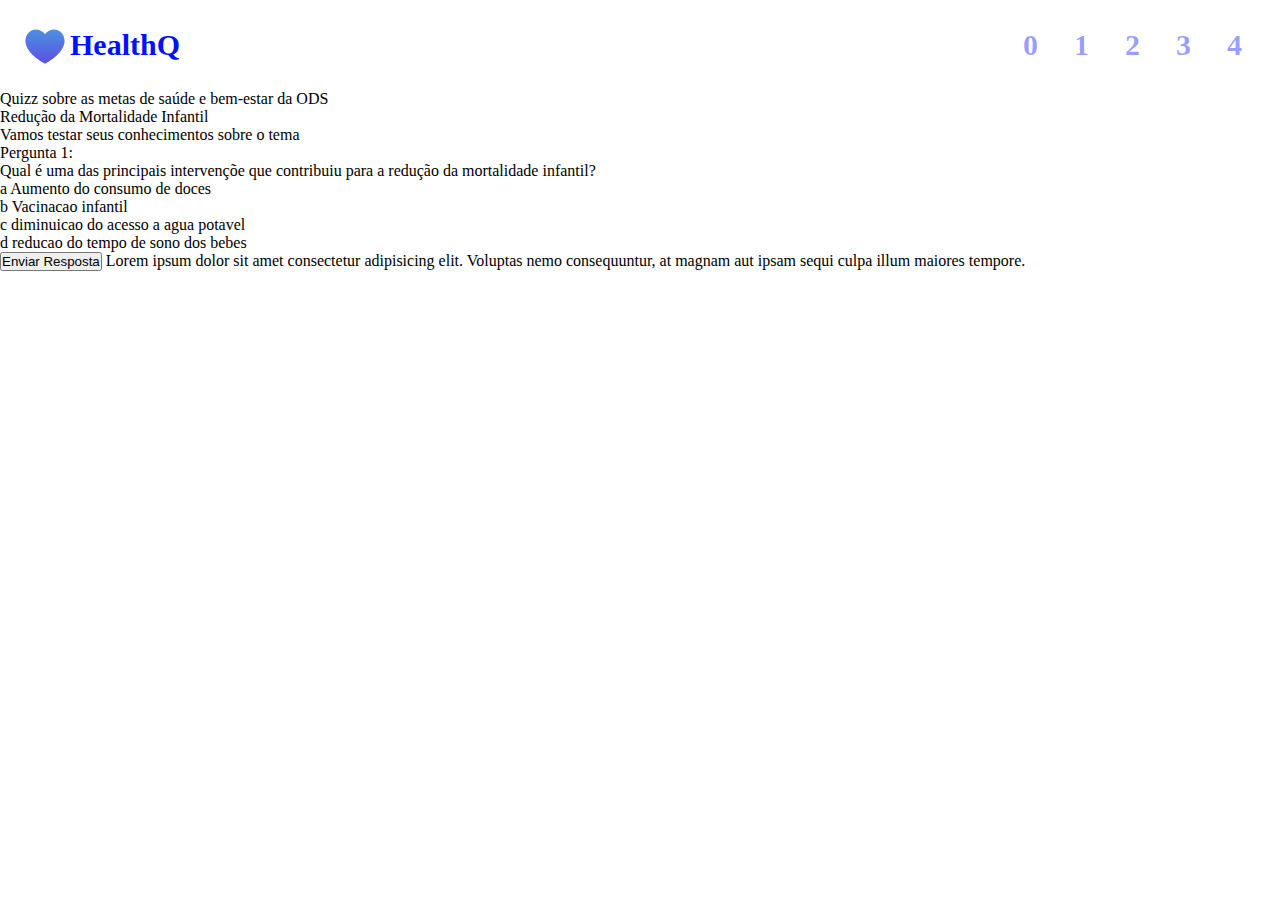
==== index.html @ ba122823 "first commit" ====
<!DOCTYPE html>
<html lang="en">

<head>
  <meta charset="UTF-8">
  <meta name="viewport" content="width=device-width, initial-scale=1.0">
  <title>gs1</title>
  <link rel="stylesheet" href="style.css">
</head>

<body>

  <header>
    <div class="title-header">
      <img src="/imagens/heart.svg" alt="">
      <p>HealthQ</p>
    </div>

    <li class="lista-header">
      <ul><a href="">0</a></ul>
      <ul><a href="">1</a></ul>
      <ul><a href="">2</a></ul>
      <ul><a href="">3</a></ul>
      <ul><a href="">4</a></ul>
    </li>
  </header>

  <main>
    <div>
      <p>Quizz sobre as metas de saúde e bem-estar da ODS</p>
      <p>Redução da Mortalidade Infantil</p>
      <p>Vamos testar seus conhecimentos sobre o tema</p>
    </div>

    <div>
      <p>Pergunta 1:</p>
      <p>Qual é uma das principais intervençõe que contribuiu para a redução da mortalidade infantil?</p>
    </div>

    <div>
      <span>
        <p>a Aumento do consumo de doces </p>
        <p>b Vacinacao infantil</p>
        <p>c diminuicao do acesso a agua potavel</p>
        <p>d reducao do tempo de sono dos bebes</p>
      </span>
    </div>
    <div>
      <button>Enviar Resposta</button>
      <span>Lorem ipsum dolor sit amet consectetur adipisicing elit. Voluptas nemo consequuntur, at magnam aut ipsam sequi culpa illum maiores tempore.</span>

    </div>
  </main>




  <script href="/script.js"></script>
</body>

</html>
---- style.css ----
*{
  padding: 0;
  margin: 0;
  box-sizing: border-box;
  font-family: ;
}

body > header{
  display: flex;
  align-items: center;
  justify-content: space-between;
  margin: 20px;
}

.title-header{
  display: flex;
  align-items: center;
}

.title-header > img{
  height: 50px;
  
}

.title-header > p {
  display: inline;
  font-size: 30px;
  font-weight: bold;
  color: rgb(0, 17, 255);
}

header > li {
  display: flex;
}

.lista-header{
  display: flex;
}

.lista-header > ul{
  margin: 0 12px;
  font-size: 30px;
  font-weight: 700;
}

.lista-header > ul > a {
  text-decoration: none;
  color: rgba(0, 17, 255, 0.404);  
  padding: 0 6px;
  transition: 0.1s;
}

.lista-header > ul > a:hover{
  color: rgb(0, 17, 255);
  border-bottom: solid 2px rgb(0, 17, 255);
}
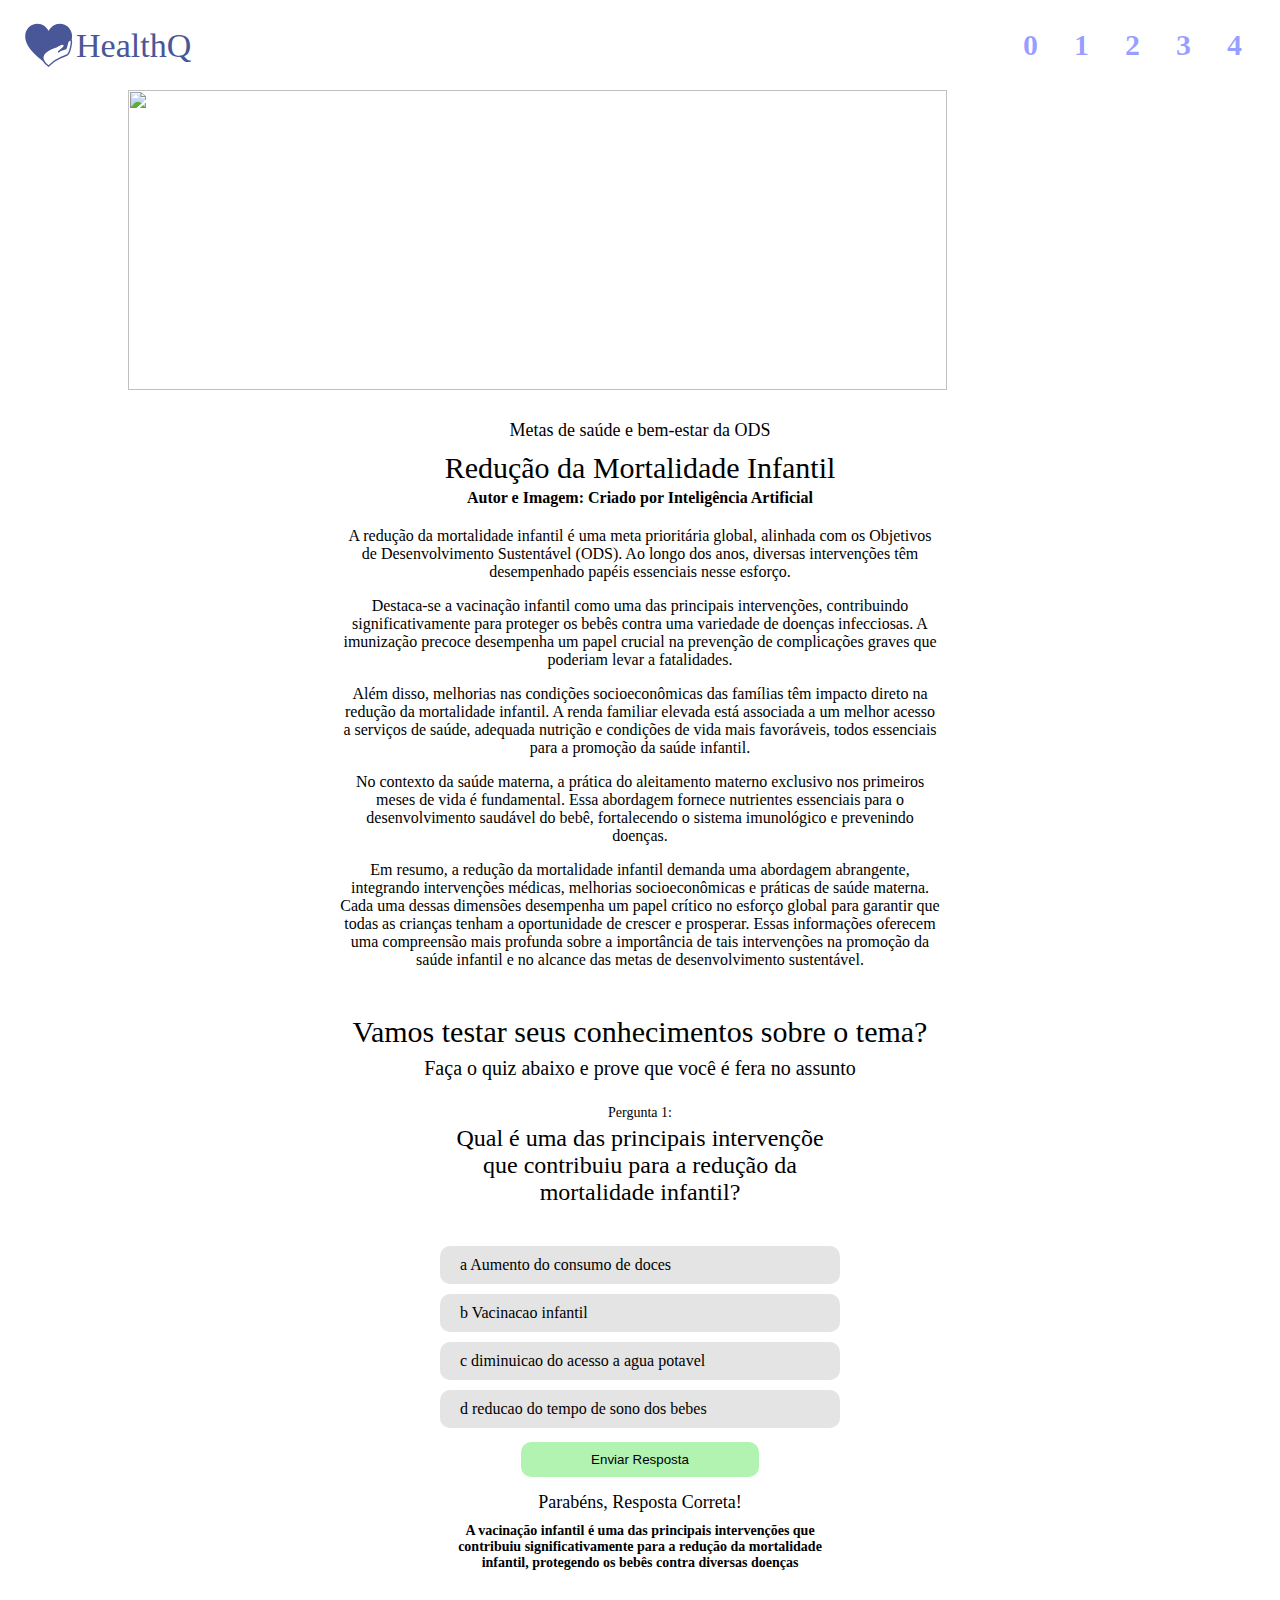
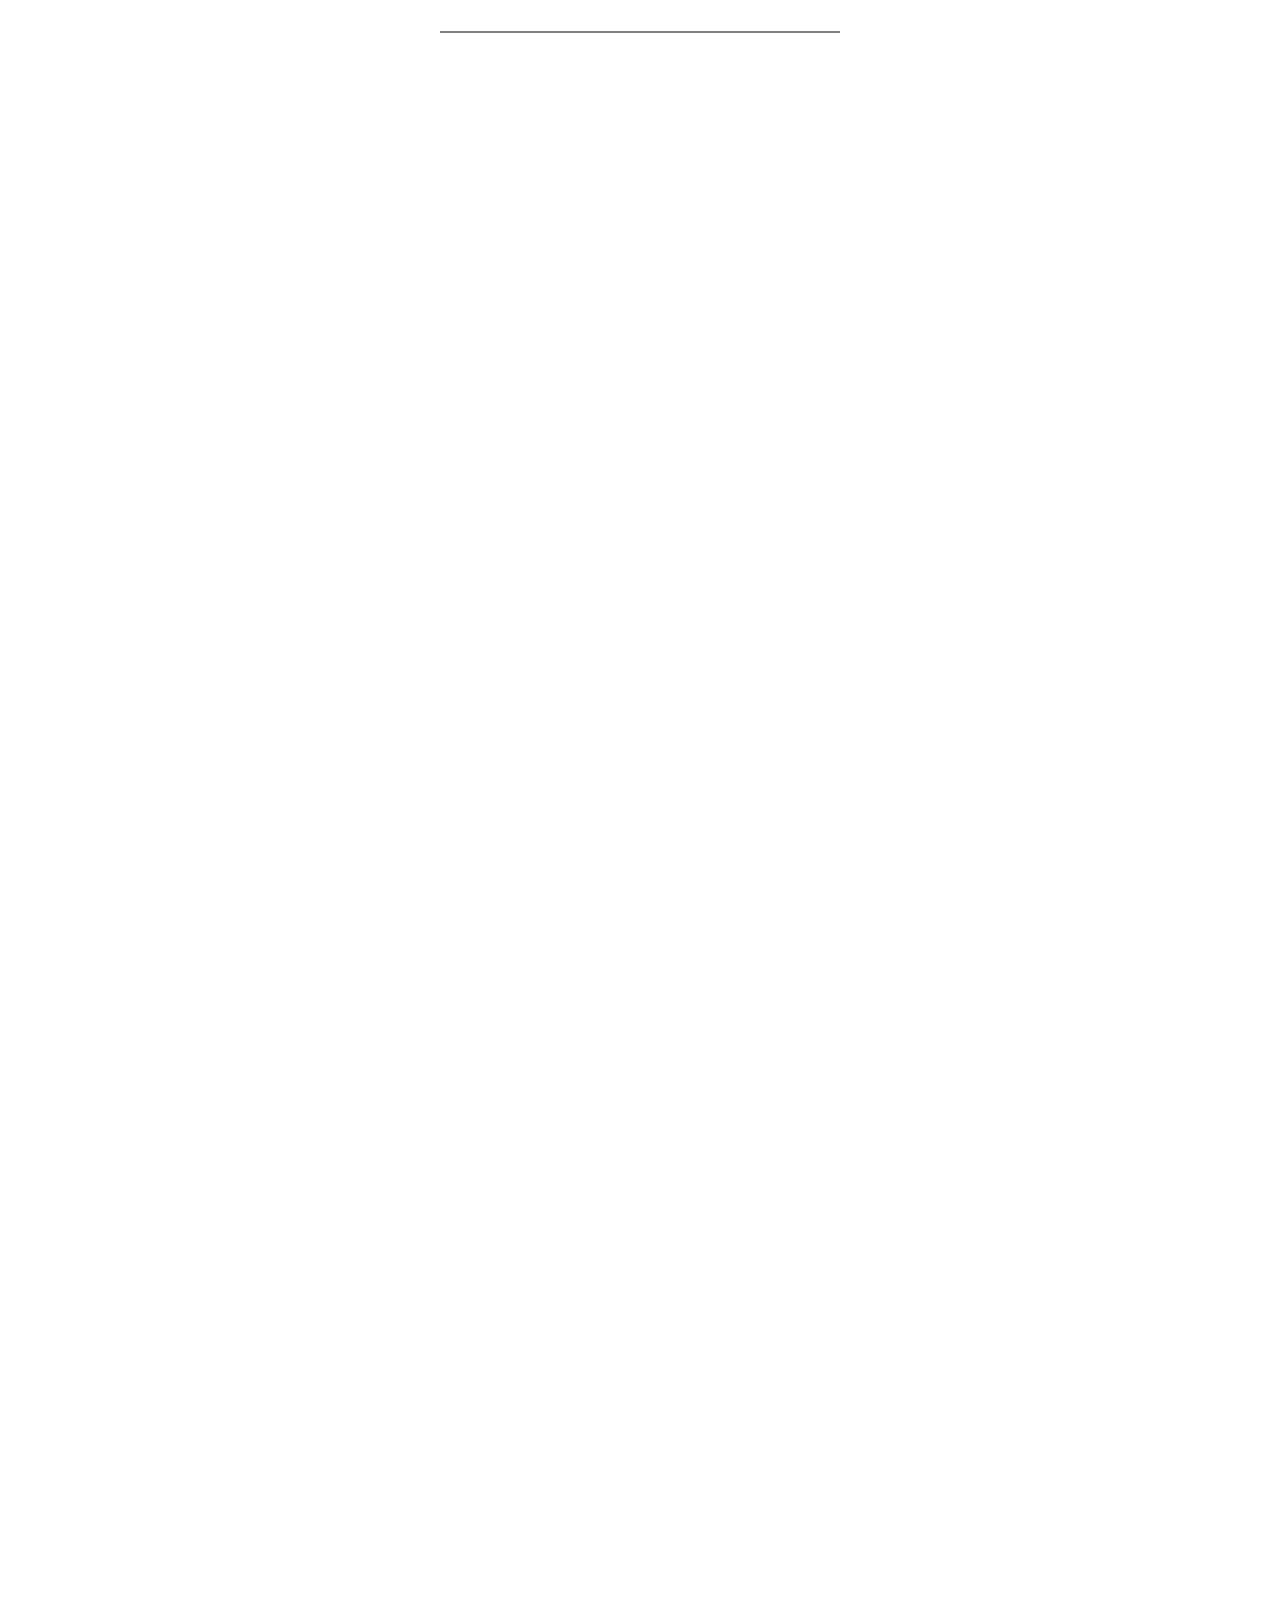
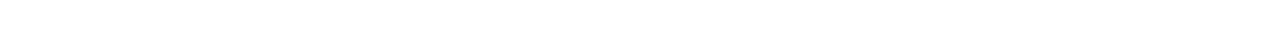
==== commit dc946d78: "salve" ====
--- a/index.html
+++ b/index.html
@@ -12,8 +12,7 @@
 
   <header>
     <div class="title-header">
-      <img src="/imagens/heart.svg" alt="">
-      <p>HealthQ</p>
+      <img src="/Images/logo day-03.svg" alt="">
     </div>
 
     <li class="lista-header">
@@ -25,19 +24,58 @@
     </li>
   </header>
 
+  <span class="menina-globo">
+    <img src="Images/menina-bonita-mostrando-o-globo-de-barro-em-pe-no-parque.jpg" alt="">
+  </span>
+
   <main>
-    <div>
-      <p>Quizz sobre as metas de saúde e bem-estar da ODS</p>
-      <p>Redução da Mortalidade Infantil</p>
-      <p>Vamos testar seus conhecimentos sobre o tema</p>
+
+    <div class="info-text">
+      <div class="info-text-header">
+        <p>Metas de saúde e bem-estar da ODS</p>
+        <p>Redução da Mortalidade Infantil</p>
+        <p>Autor e Imagem: Criado por Inteligência Artificial</p>
+      </div>
+      <div class="info-text-main">
+        <p>
+          A redução da mortalidade infantil é uma meta prioritária global, alinhada com os
+          Objetivos de Desenvolvimento Sustentável (ODS). Ao longo dos anos, diversas
+          intervenções têm desempenhado papéis essenciais nesse esforço.
+        </p>
+        <p>Destaca-se a vacinação infantil como uma das principais intervenções,
+          contribuindo significativamente para proteger os bebês contra uma variedade
+          de doenças infecciosas. A imunização precoce desempenha um papel crucial na
+          prevenção de complicações graves que poderiam levar a fatalidades.</p>
+        <p>Além disso, melhorias nas condições socioeconômicas das famílias têm impacto
+          direto na redução da mortalidade infantil. A renda familiar elevada está
+          associada a um melhor acesso a serviços de saúde, adequada nutrição e
+          condições de vida mais favoráveis, todos essenciais para a promoção da saúde
+          infantil.</p>
+        <p>No contexto da saúde materna, a prática do aleitamento materno exclusivo nos
+          primeiros meses de vida é fundamental. Essa abordagem fornece nutrientes
+          essenciais para o desenvolvimento saudável do bebê, fortalecendo o sistema
+          imunológico e prevenindo doenças.</p>
+        <p>Em resumo, a redução da mortalidade infantil demanda uma abordagem
+          abrangente, integrando intervenções médicas, melhorias socioeconômicas e
+          práticas de saúde materna. Cada uma dessas dimensões desempenha um papel
+          crítico no esforço global para garantir que todas as crianças tenham a
+          oportunidade de crescer e prosperar. Essas informações oferecem uma
+          compreensão mais profunda sobre a importância de tais intervenções na
+          promoção da saúde infantil e no alcance das metas de desenvolvimento
+          sustentável.</p>
+      </div>
+    </div>
+    <div class="quiz-init">
+      <p>Vamos testar seus conhecimentos sobre o tema?</p>
+      <p>Faça o quiz abaixo e prove que você é fera no assunto</p>
     </div>
 
-    <div>
+    <div class="question-title">
       <p>Pergunta 1:</p>
       <p>Qual é uma das principais intervençõe que contribuiu para a redução da mortalidade infantil?</p>
     </div>
 
-    <div>
+    <div class="questions">
       <span>
         <p>a Aumento do consumo de doces </p>
         <p>b Vacinacao infantil</p>
@@ -45,10 +83,18 @@
         <p>d reducao do tempo de sono dos bebes</p>
       </span>
     </div>
-    <div>
-      <button>Enviar Resposta</button>
-      <span>Lorem ipsum dolor sit amet consectetur adipisicing elit. Voluptas nemo consequuntur, at magnam aut ipsam sequi culpa illum maiores tempore.</span>
-
+    <div class="send">
+      <button class="send-btn">Enviar Resposta</button>
+      <span class="send-text">
+        <p class="send-resposta">
+          Parabéns, Resposta Correta!
+        </p>
+        <p class="send-resposta-info">A vacinação infantil é uma das principais intervenções
+          que contribuiu significativamente para a redução da
+          mortalidade infantil, protegendo os bebês contra
+          diversas doenças</p>
+      </span>
+    </div>
     </div>
   </main>
 
--- a/style.css
+++ b/style.css
@@ -1,56 +1,223 @@
-*{
+* {
   padding: 0;
   margin: 0;
   box-sizing: border-box;
-  font-family: ;
-}
-
-body > header{
+}
+
+body>header {
   display: flex;
   align-items: center;
   justify-content: space-between;
   margin: 20px;
 }
 
-.title-header{
-  display: flex;
-  align-items: center;
-}
-
-.title-header > img{
+.title-header {
+  display: flex;
+  align-items: center;
+}
+
+.title-header>img {
   height: 50px;
-  
-}
-
-.title-header > p {
+
+}
+
+.title-header>p {
   display: inline;
   font-size: 30px;
   font-weight: bold;
   color: rgb(0, 17, 255);
 }
 
-header > li {
-  display: flex;
-}
-
-.lista-header{
-  display: flex;
-}
-
-.lista-header > ul{
+header>li {
+  display: flex;
+}
+
+.lista-header {
+  display: flex;
+}
+
+.lista-header>ul {
   margin: 0 12px;
   font-size: 30px;
   font-weight: 700;
 }
 
-.lista-header > ul > a {
+.lista-header>ul>a {
   text-decoration: none;
-  color: rgba(0, 17, 255, 0.404);  
+  color: rgba(0, 17, 255, 0.404);
   padding: 0 6px;
   transition: 0.1s;
 }
 
-.lista-header > ul > a:hover{
+.lista-header>ul>a:hover {
   color: rgb(0, 17, 255);
   border-bottom: solid 2px rgb(0, 17, 255);
+}
+
+.menina-globo img {
+  margin-bottom: 30px;
+  display: block;
+  margin-left: auto;
+  margin-right: auto;
+  width: 80%;
+  height: 300px;
+}
+
+.info-text {
+  display: flex;
+  flex-direction: column;
+  margin: 0 auto 30px;
+  max-width: 600px;
+}
+
+.info-text-header {
+  display: flex;
+  flex-direction: column;
+  margin-left: auto;
+  margin-right: auto;
+  align-items: center;
+  justify-content: center;
+}
+
+.info-text-header :nth-child(1) {
+  font-size: 18px;
+  margin-bottom: 10px;
+}
+
+.info-text-header :nth-child(2) {
+  font-size: 30px;
+  margin-bottom: 4px;
+}
+
+.info-text-header :last-child {
+  font-size: 16px;
+  margin-bottom: 20px;
+  font-weight: bold;
+}
+
+.info-text-main {
+  display: flex;
+  flex-direction: column;
+  justify-content: center;
+  align-items: center;
+}
+
+.info-text-main p {
+  display: flex;
+  flex-wrap: wrap;
+  text-align: center;
+  justify-content: center;
+  align-items: center;
+  font-size: 16px;
+  margin-bottom: 16px;
+}
+
+.quiz-init {
+  display: flex;
+  flex-direction: column;
+  margin-left: auto;
+  margin-right: auto;
+  max-width: 600px;
+  align-items: center;
+  justify-content: center;
+}
+
+.quiz-init :nth-child(1) {
+  font-size: 30px;
+  flex-wrap: wrap;
+  margin-bottom: 8px;
+}
+
+.quiz-init :last-child {
+  font-size: 20px;
+  flex-wrap: wrap;
+  margin-bottom: 25px;
+}
+
+.question-title {
+  display: flex;
+  flex-direction: column;
+  justify-content: center;
+  align-items: center;
+  width: 400px;
+  margin-left: auto;
+  margin-right: auto;
+}
+
+.question-title :nth-child(1) {
+  font-size: 14px;
+  margin-bottom: 4px;
+}
+
+.question-title :last-child {
+  font-size: 24px;
+  text-align: center;
+  margin-bottom: 30px;
+}
+
+.questions {
+  display: flex;
+  flex-direction: column;
+  justify-content: center;
+  align-items: center;
+  margin-bottom: 4px;
+}
+
+.questions span p {
+  display: flex;
+  text-align: center;
+  background-color: rgba(211, 211, 211, 0.603);
+  border-radius: 10px;
+  padding: 10px 20px;
+  margin: 10px 0;
+  width: 400px;
+}
+
+.questions span :hover {
+  cursor: pointer;
+}
+
+.send {
+  display: flex;
+  flex-direction: column;
+  justify-content: center;
+  align-items: center;
+  width: 400px;
+  margin-right: auto;
+  margin-left: auto;
+  margin-bottom: 100pc;
+  padding-bottom: 60px;
+  border-bottom: solid 2px gray;
+}
+
+.send-btn {
+  background-color: rgba(144, 238, 144, 0.692);
+  border: none;
+  border-radius: 10px;
+  padding: 10px 70px;
+  margin-bottom: 15px;
+}
+
+.send-btn:hover {
+  cursor: pointer;
+}
+
+.send-text {
+  display: flex;
+  flex-direction: column;
+  justify-content: center;
+  align-items: center;
+  margin-left: auto;
+  margin-right: auto;
+  text-align: center;
+}
+
+.send-resposta {
+  margin-bottom: 10px;
+  font-size: 18px;
+}
+
+.send-resposta-info {
+  font-weight: bold;
+  font-size: 14px;
 }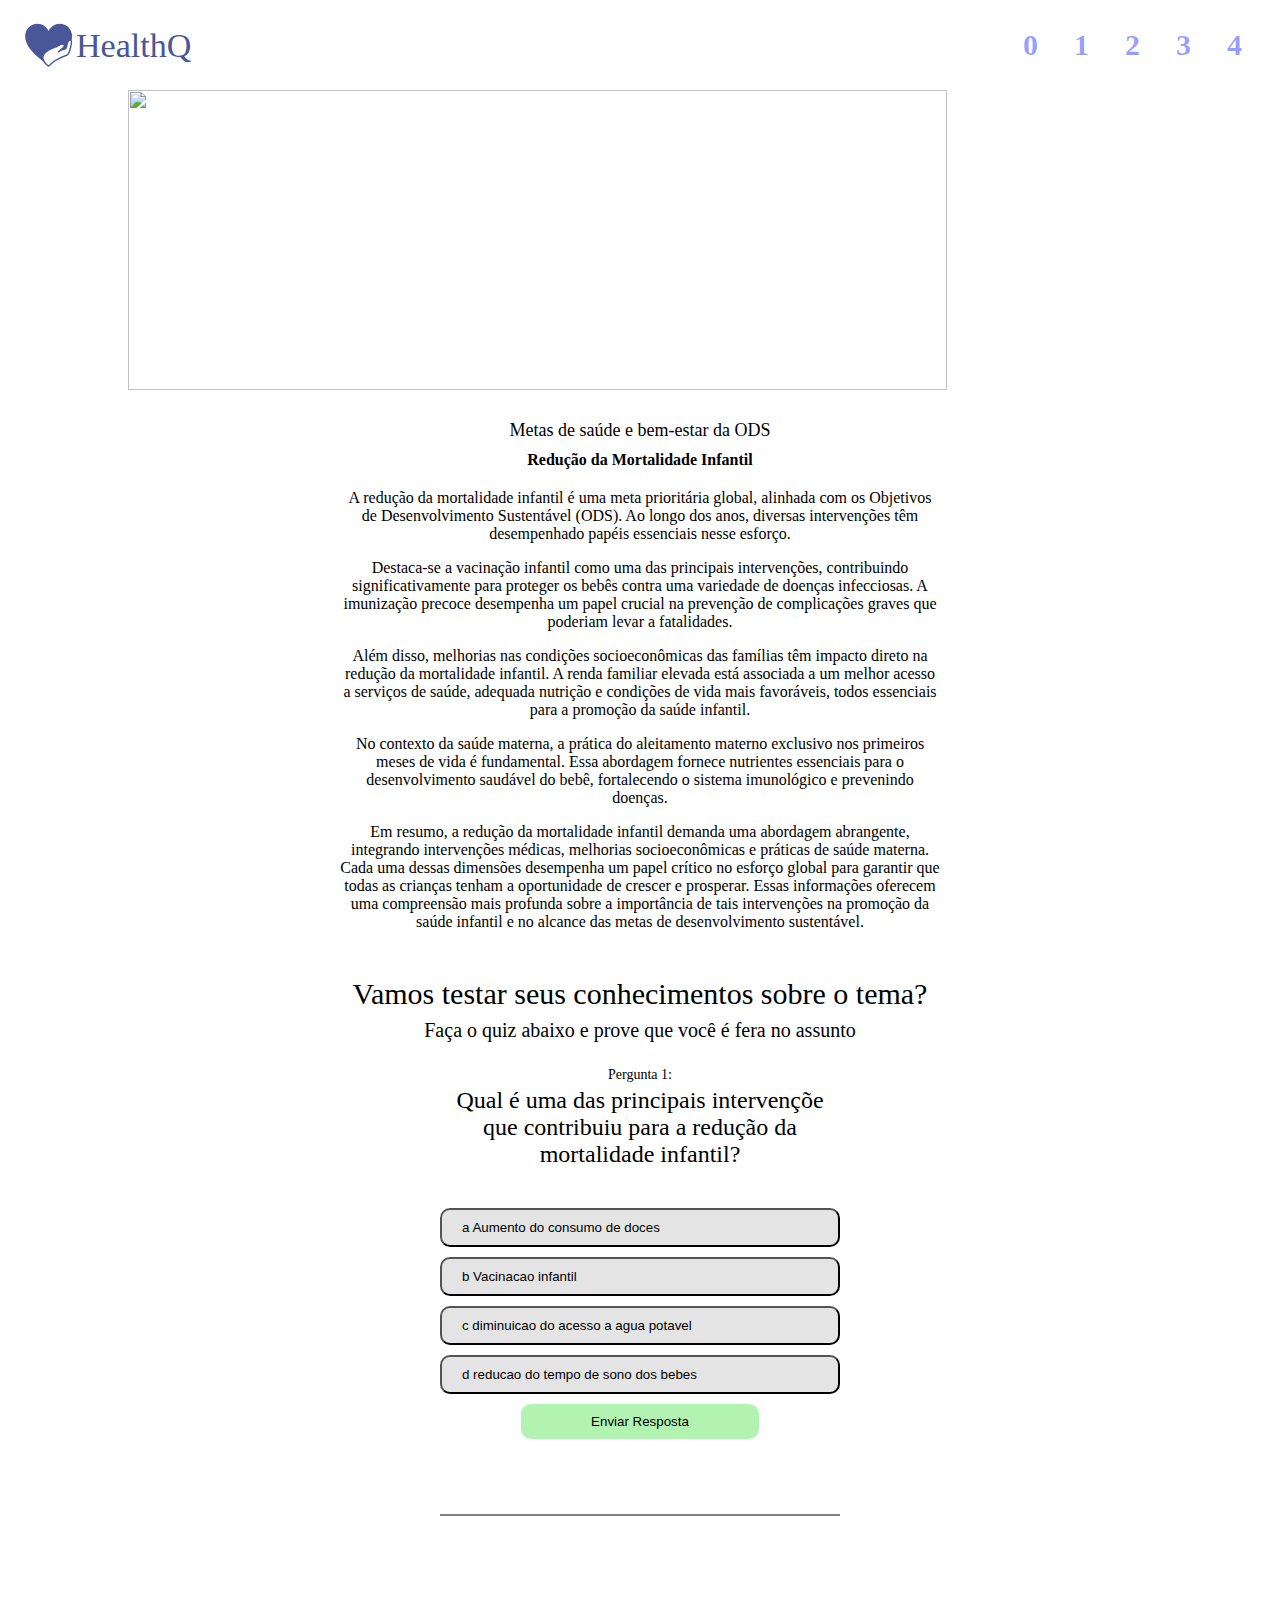
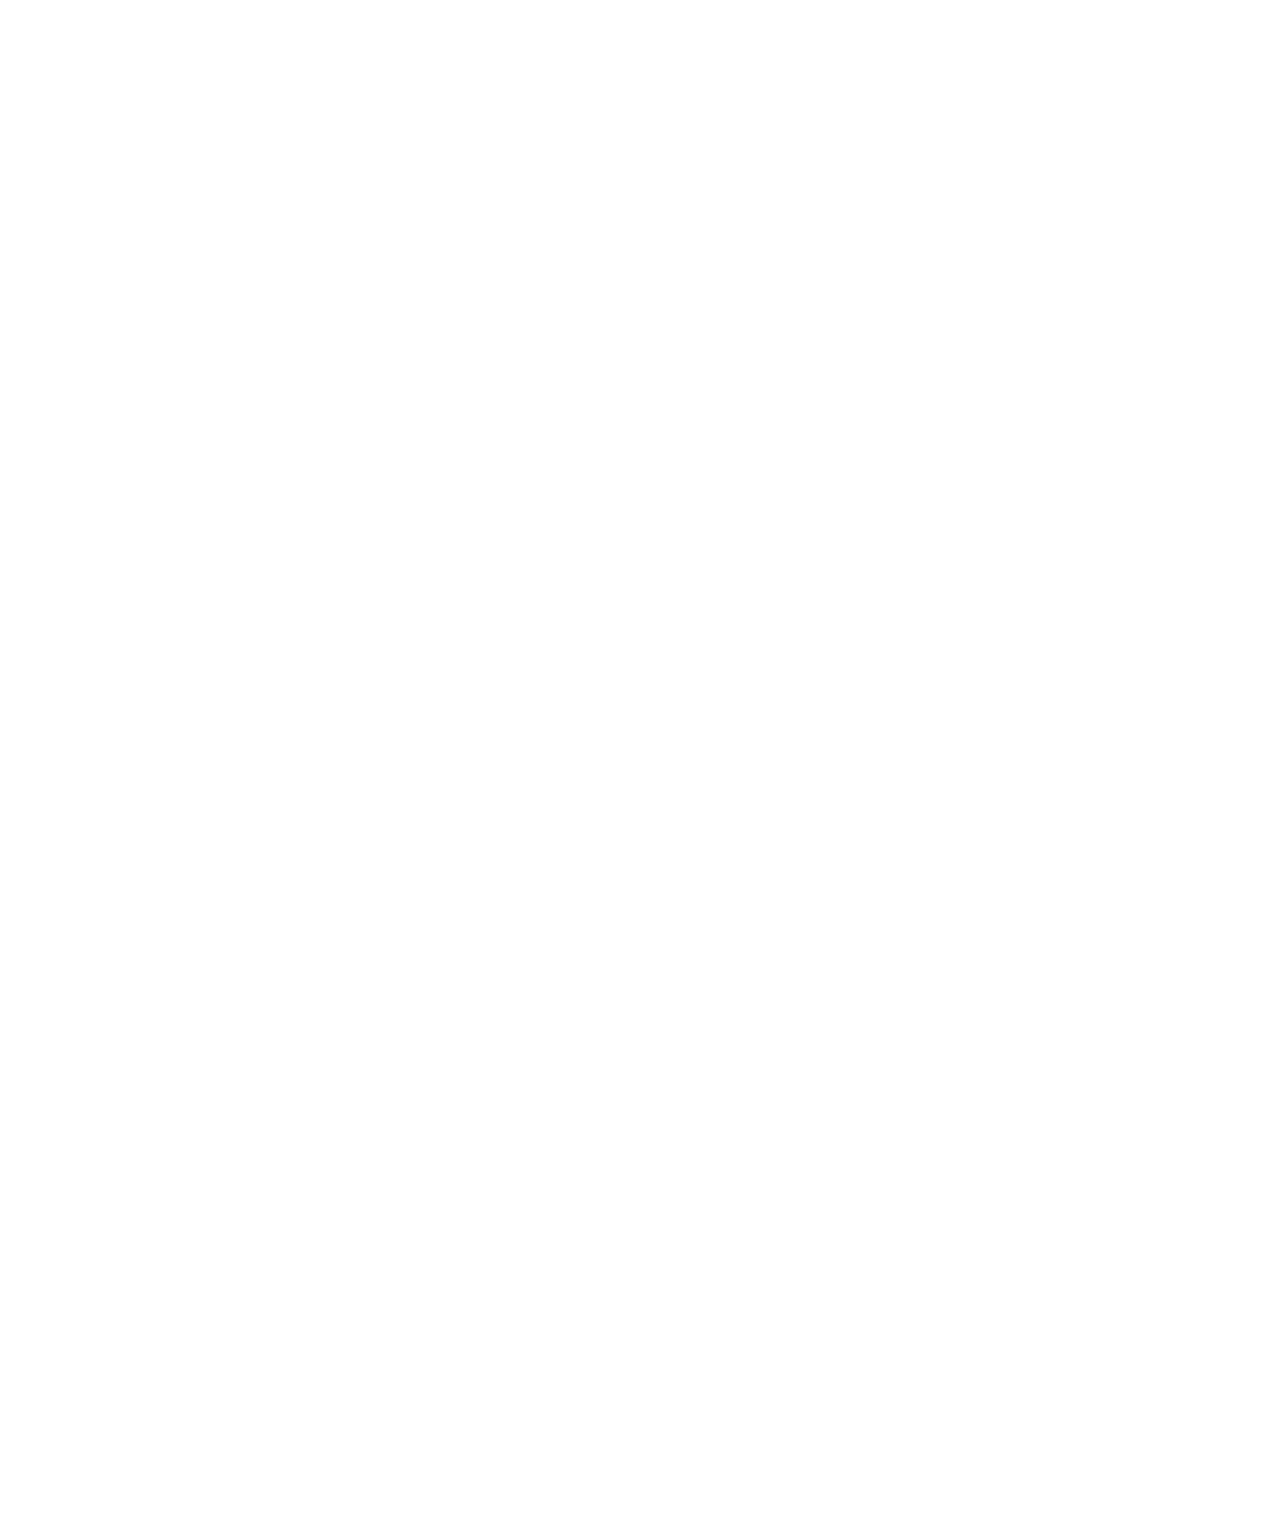
==== commit 11ba0b7a: "Quiz" ====
--- a/index.html
+++ b/index.html
@@ -34,7 +34,6 @@
       <div class="info-text-header">
         <p>Metas de saúde e bem-estar da ODS</p>
         <p>Redução da Mortalidade Infantil</p>
-        <p>Autor e Imagem: Criado por Inteligência Artificial</p>
       </div>
       <div class="info-text-main">
         <p>
@@ -65,43 +64,48 @@
           sustentável.</p>
       </div>
     </div>
-    <div class="quiz-init">
-      <p>Vamos testar seus conhecimentos sobre o tema?</p>
-      <p>Faça o quiz abaixo e prove que você é fera no assunto</p>
+    <div class="questions">
+      <div class="quiz-init">
+        <p>Vamos testar seus conhecimentos sobre o tema?</p>
+        <p>Faça o quiz abaixo e prove que você é fera no assunto</p>
+      </div>
+
+      <div class="question-title">
+        <p>Pergunta 1:</p>
+        <p>Qual é uma das principais intervençõe que contribuiu para a redução da mortalidade infantil?</p>
+      </div>
+
+      <div class="options">
+        <button class="option-btn" value="a">a Aumento do consumo de doces</button>
+        <button class="option-btn" value="b">b Vacinacao infantil</button>
+        <button class="option-btn" value="c">c diminuicao do acesso a agua potavel</button>
+        <button class="option-btn" value="d">d reducao do tempo de sono dos bebes</button>
+      </div>
+
+
+      <div class="send">
+        <button class="send-btn">Enviar Resposta</button>
+        <span class="send-text">
+          <p class="send-answer hidden">
+            Parabéns, Resposta Correta!
+          </p>
+          <p class ="wrong-answer hidden">
+            Resposta Errada!
+          </p>
+          <p class="send-answer-info hidden">A vacinação infantil é uma das principais intervenções
+            que contribuiu significativamente para a redução da
+            mortalidade infantil, protegendo os bebês contra
+            diversas doenças</p>
+        </span>
+      </div>
     </div>
-
-    <div class="question-title">
-      <p>Pergunta 1:</p>
-      <p>Qual é uma das principais intervençõe que contribuiu para a redução da mortalidade infantil?</p>
-    </div>
-
-    <div class="questions">
-      <span>
-        <p>a Aumento do consumo de doces </p>
-        <p>b Vacinacao infantil</p>
-        <p>c diminuicao do acesso a agua potavel</p>
-        <p>d reducao do tempo de sono dos bebes</p>
-      </span>
-    </div>
-    <div class="send">
-      <button class="send-btn">Enviar Resposta</button>
-      <span class="send-text">
-        <p class="send-resposta">
-          Parabéns, Resposta Correta!
-        </p>
-        <p class="send-resposta-info">A vacinação infantil é uma das principais intervenções
-          que contribuiu significativamente para a redução da
-          mortalidade infantil, protegendo os bebês contra
-          diversas doenças</p>
-      </span>
-    </div>
-    </div>
+    
   </main>
 
 
 
 
-  <script href="/script.js"></script>
+  <script src="script.js"></script>
 </body>
 
 </html>--- a/style.css
+++ b/style.css
@@ -163,7 +163,7 @@
   margin-bottom: 4px;
 }
 
-.questions span p {
+.option-btn {
   display: flex;
   text-align: center;
   background-color: rgba(211, 211, 211, 0.603);
@@ -211,13 +211,20 @@
   margin-right: auto;
   text-align: center;
 }
-
-.send-resposta {
+.hidden{
+  display: none;
+
+}
+.send-answer {
   margin-bottom: 10px;
   font-size: 18px;
 }
 
-.send-resposta-info {
+.wrong-answer {
+  margin-bottom: 10px;
+  font-size: 18px;
+}
+.send-answer-info {
   font-weight: bold;
   font-size: 14px;
 }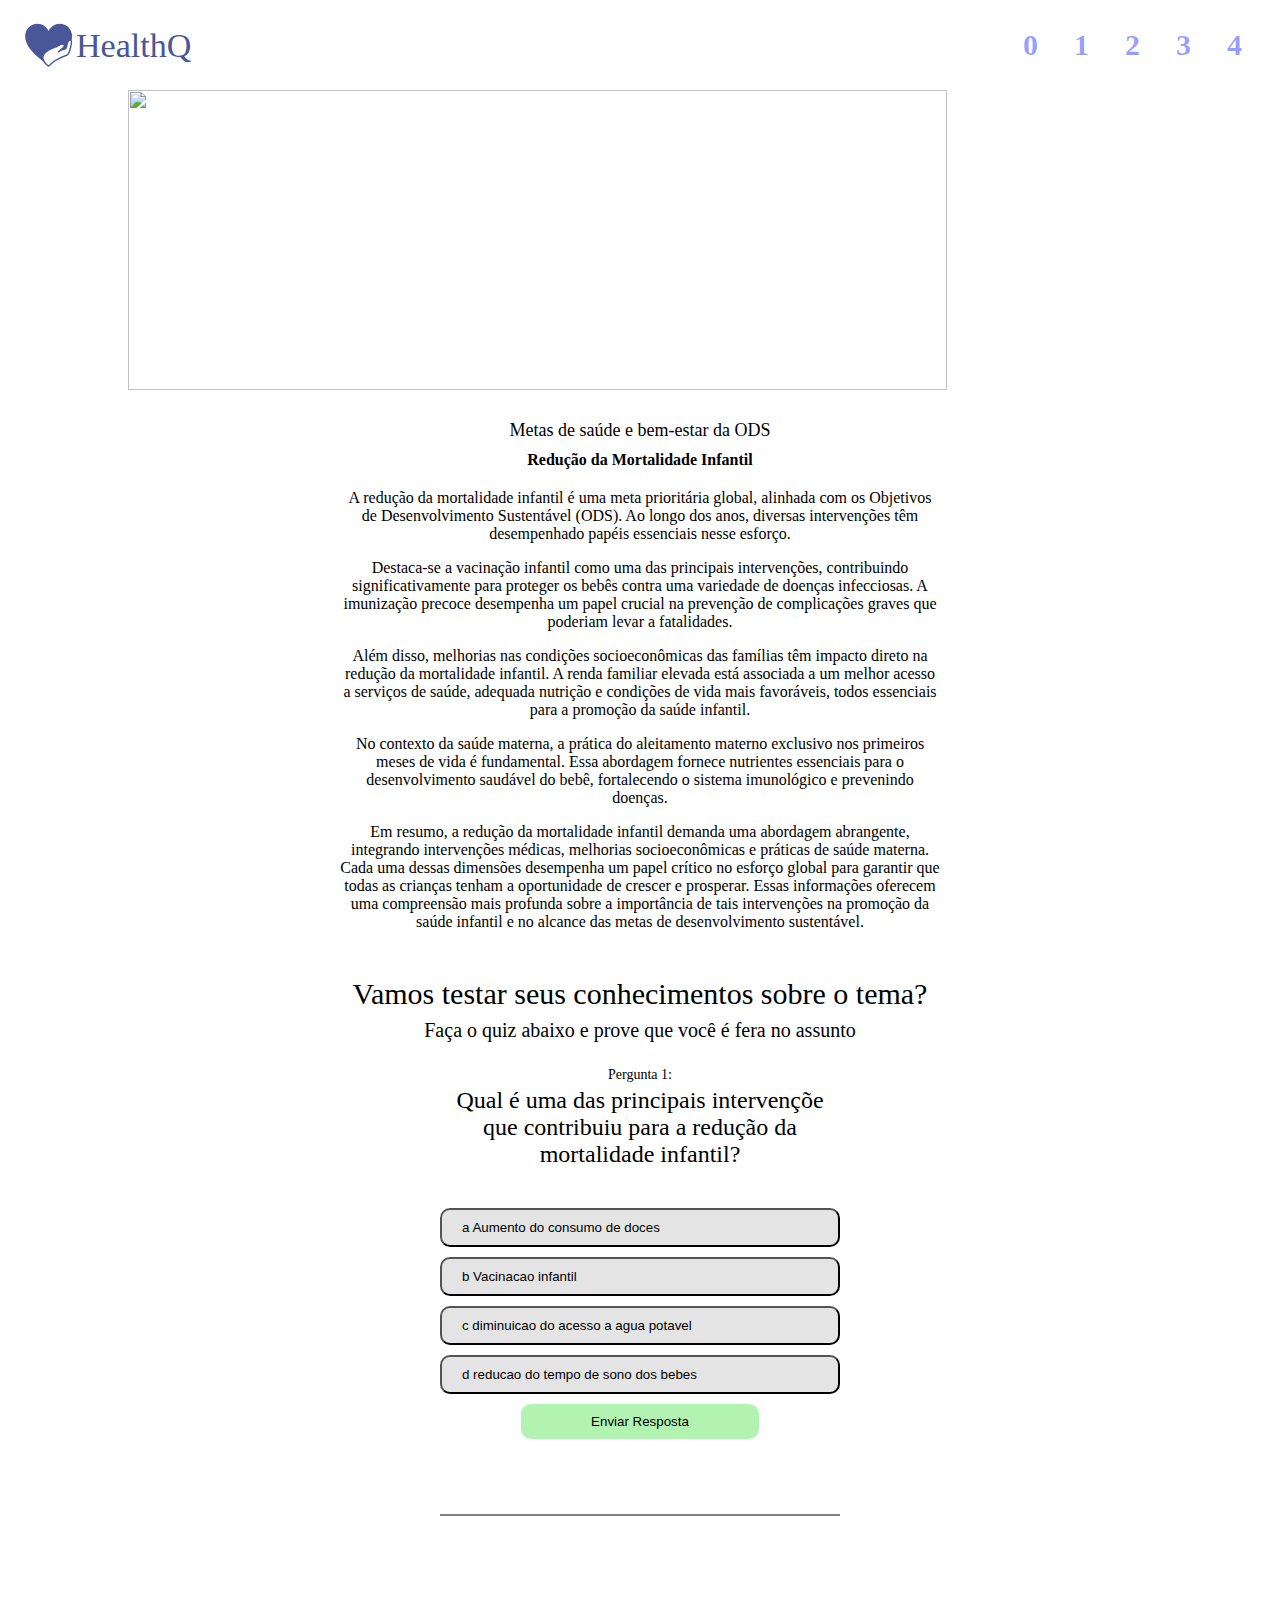
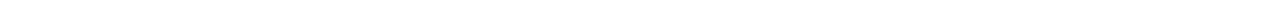
==== commit a482d932: "atualizando pag1 bootstrap" ====
--- a/index.html
+++ b/index.html
@@ -89,7 +89,7 @@
           <p class="send-answer hidden">
             Parabéns, Resposta Correta!
           </p>
-          <p class ="wrong-answer hidden">
+          <p class="wrong-answer hidden">
             Resposta Errada!
           </p>
           <p class="send-answer-info hidden">A vacinação infantil é uma das principais intervenções
@@ -99,7 +99,7 @@
         </span>
       </div>
     </div>
-    
+
   </main>
 
 
--- a/style.css
+++ b/style.css
@@ -124,7 +124,7 @@
 
 .quiz-init :nth-child(1) {
   font-size: 30px;
-  flex-wrap: wrap;
+  text-align: center;
   margin-bottom: 8px;
 }
 
@@ -173,6 +173,11 @@
   width: 400px;
 }
 
+.option-btn:hover{
+  cursor: pointer;
+  transition: 0.35s;
+}
+
 .questions span :hover {
   cursor: pointer;
 }
@@ -185,7 +190,7 @@
   width: 400px;
   margin-right: auto;
   margin-left: auto;
-  margin-bottom: 100pc;
+  margin-bottom: 100px;
   padding-bottom: 60px;
   border-bottom: solid 2px gray;
 }
@@ -223,6 +228,8 @@
 .wrong-answer {
   margin-bottom: 10px;
   font-size: 18px;
+  
+  cursor: default;
 }
 .send-answer-info {
   font-weight: bold;
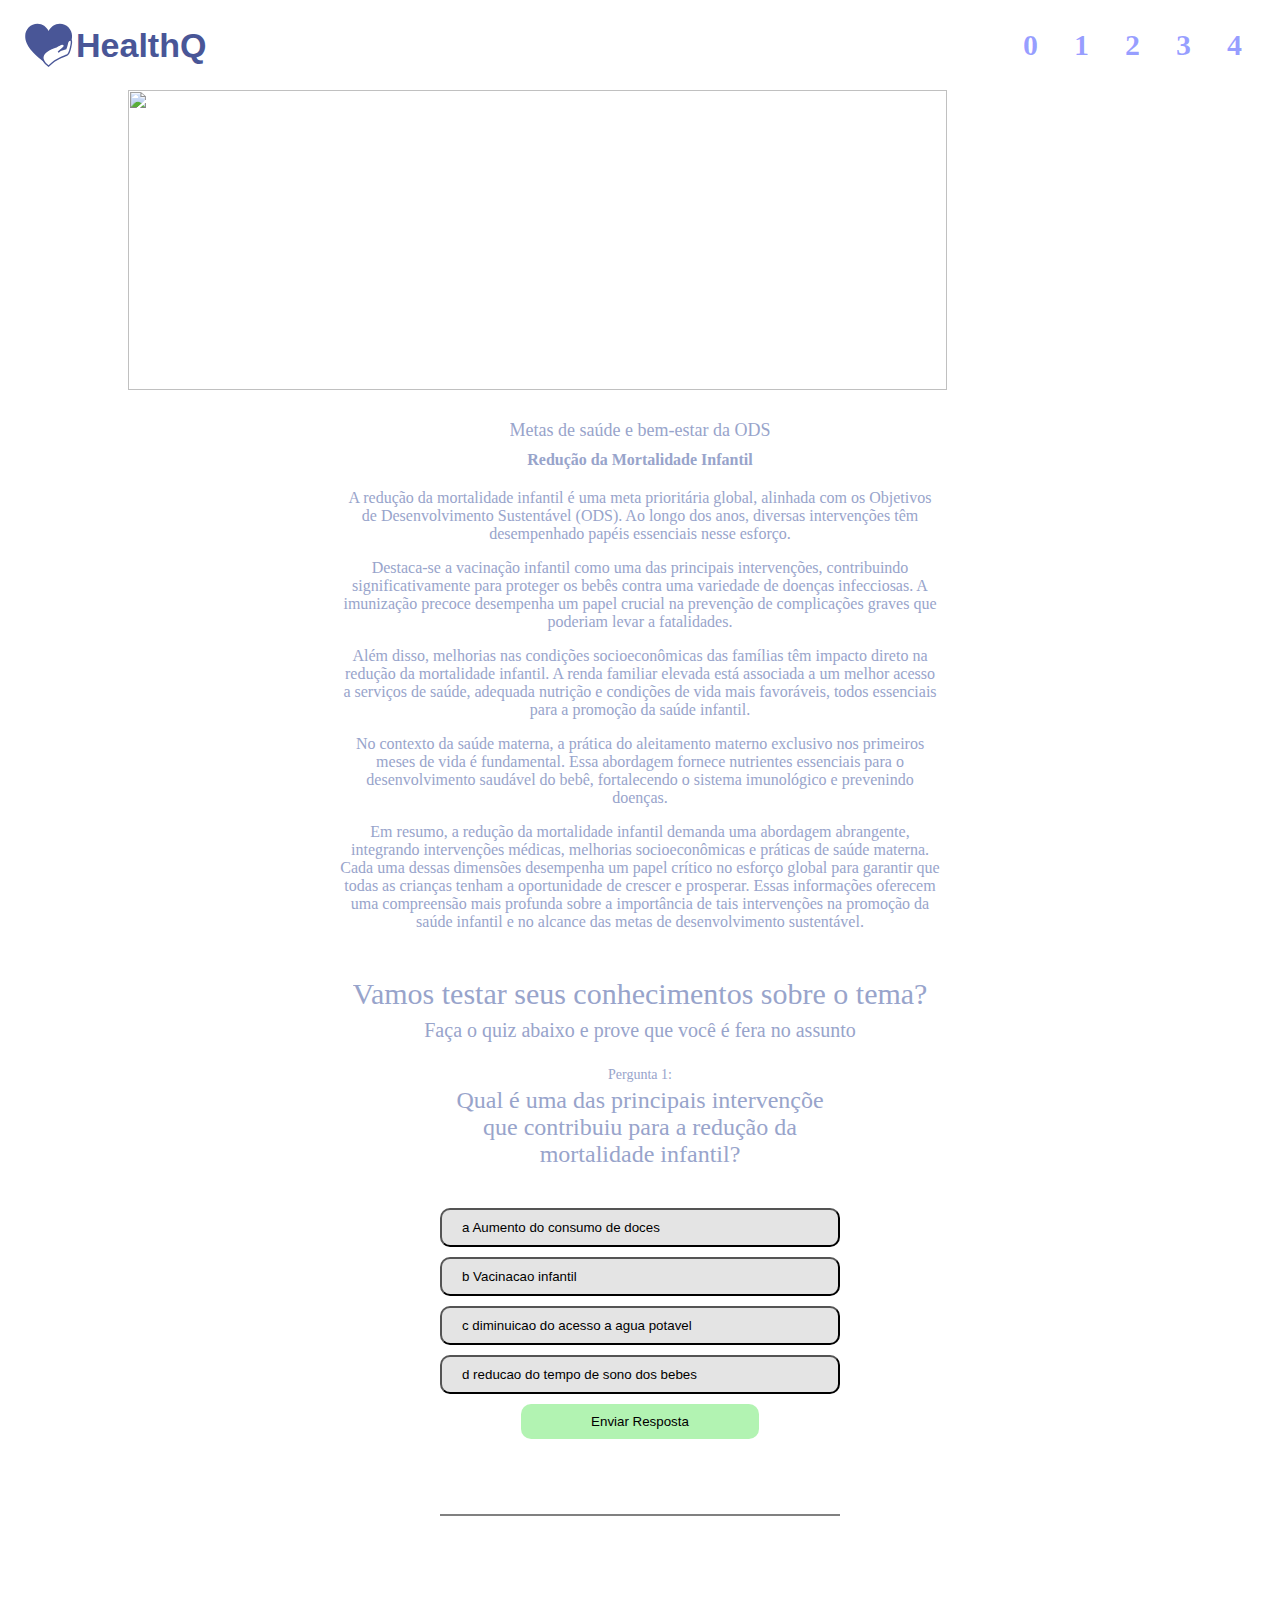
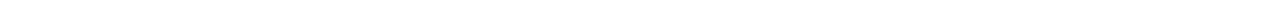
==== commit 25af2faf: "corrigido html e scripts para funcionar as funçoes do quiz, refazerquiz e scroll to top" ====
--- a/index.html
+++ b/index.html
@@ -76,23 +76,23 @@
       </div>
 
       <div class="options">
-        <button class="option-btn" value="a">a Aumento do consumo de doces</button>
-        <button class="option-btn" value="b">b Vacinacao infantil</button>
-        <button class="option-btn" value="c">c diminuicao do acesso a agua potavel</button>
-        <button class="option-btn" value="d">d reducao do tempo de sono dos bebes</button>
+        <button class="option-btn-1" value="a">a Aumento do consumo de doces</button>
+        <button class="option-btn-1" value="b">b Vacinacao infantil</button>
+        <button class="option-btn-1" value="c">c diminuicao do acesso a agua potavel</button>
+        <button class="option-btn-1" value="d">d reducao do tempo de sono dos bebes</button>
       </div>
 
 
       <div class="send">
-        <button class="send-btn">Enviar Resposta</button>
-        <span class="send-text">
-          <p class="send-answer hidden">
+        <button class="send-btn-1">Enviar Resposta</button>
+        <span class="send-text-1">
+          <p class="send-answer-1 hidden">
             Parabéns, Resposta Correta!
           </p>
-          <p class="wrong-answer hidden">
+          <p class="wrong-answer-1 hidden">
             Resposta Errada!
           </p>
-          <p class="send-answer-info hidden">A vacinação infantil é uma das principais intervenções
+          <p class="send-answer-info-1 hidden">A vacinação infantil é uma das principais intervenções
             que contribuiu significativamente para a redução da
             mortalidade infantil, protegendo os bebês contra
             diversas doenças</p>
--- a/style.css
+++ b/style.css
@@ -2,6 +2,7 @@
   padding: 0;
   margin: 0;
   box-sizing: border-box;
+  overflow-x: hidden;
 }
 
 body>header {
@@ -9,6 +10,69 @@
   align-items: center;
   justify-content: space-between;
   margin: 20px;
+}
+
+p,
+h1,
+h2,
+h3,
+h4,
+h5,
+h6 {
+  color: #98A4CB;
+}
+
+h1,
+h2,
+h3,
+h4,
+h5,
+h6 {
+  font-weight: 600;
+}
+
+#title1 {
+  font-size: 18px;
+}
+
+#title2 {
+  font-size: 30px;
+}
+
+#title3 {
+  font-size: 16px;
+  color: rgb(180, 180, 180);
+
+}
+
+h4 {
+  color: rgb(180, 180, 180);
+}
+
+#branco {
+  color: rgb(180, 180, 180);
+}
+
+.text-night-1 {
+  color: white;
+}
+
+.text-night-2 {
+  color: #98A4CB;
+}
+
+.text-day-1{
+  color: #98A4CB;
+}
+
+.text-day-2{
+  color: white;
+}
+
+.texto-inf {
+  font-weight: 400;
+  color: rgb(180, 180, 180);
+
 }
 
 .title-header {
@@ -163,7 +227,7 @@
   margin-bottom: 4px;
 }
 
-.option-btn {
+.option-btn-1 {
   display: flex;
   text-align: center;
   background-color: rgba(211, 211, 211, 0.603);
@@ -173,7 +237,7 @@
   width: 400px;
 }
 
-.option-btn:hover{
+.option-btn-1:hover {
   cursor: pointer;
   transition: 0.35s;
 }
@@ -195,7 +259,7 @@
   border-bottom: solid 2px gray;
 }
 
-.send-btn {
+.send-btn-1 {
   background-color: rgba(144, 238, 144, 0.692);
   border: none;
   border-radius: 10px;
@@ -203,35 +267,45 @@
   margin-bottom: 15px;
 }
 
-.send-btn:hover {
+.send-btn-1:hover {
   cursor: pointer;
 }
 
-.send-text {
-  display: flex;
-  flex-direction: column;
-  justify-content: center;
-  align-items: center;
-  margin-left: auto;
-  margin-right: auto;
-  text-align: center;
-}
-.hidden{
+.send-text-1 {
+  display: flex;
+  flex-direction: column;
+  justify-content: center;
+  align-items: center;
+  margin-left: auto;
+  margin-right: auto;
+  text-align: center;
+}
+
+.hidden {
   display: none;
 
 }
-.send-answer {
+
+.send-answer-1 {
   margin-bottom: 10px;
   font-size: 18px;
-}
-
-.wrong-answer {
+  color: green;
+}
+
+.wrong-answer-1 {
   margin-bottom: 10px;
   font-size: 18px;
-  
+  color: red;
+
   cursor: default;
 }
-.send-answer-info {
+
+.send-answer-info-1 {
   font-weight: bold;
   font-size: 14px;
+  color: green;
+}
+
+.list-group-item {
+  padding-top: 0;
 }